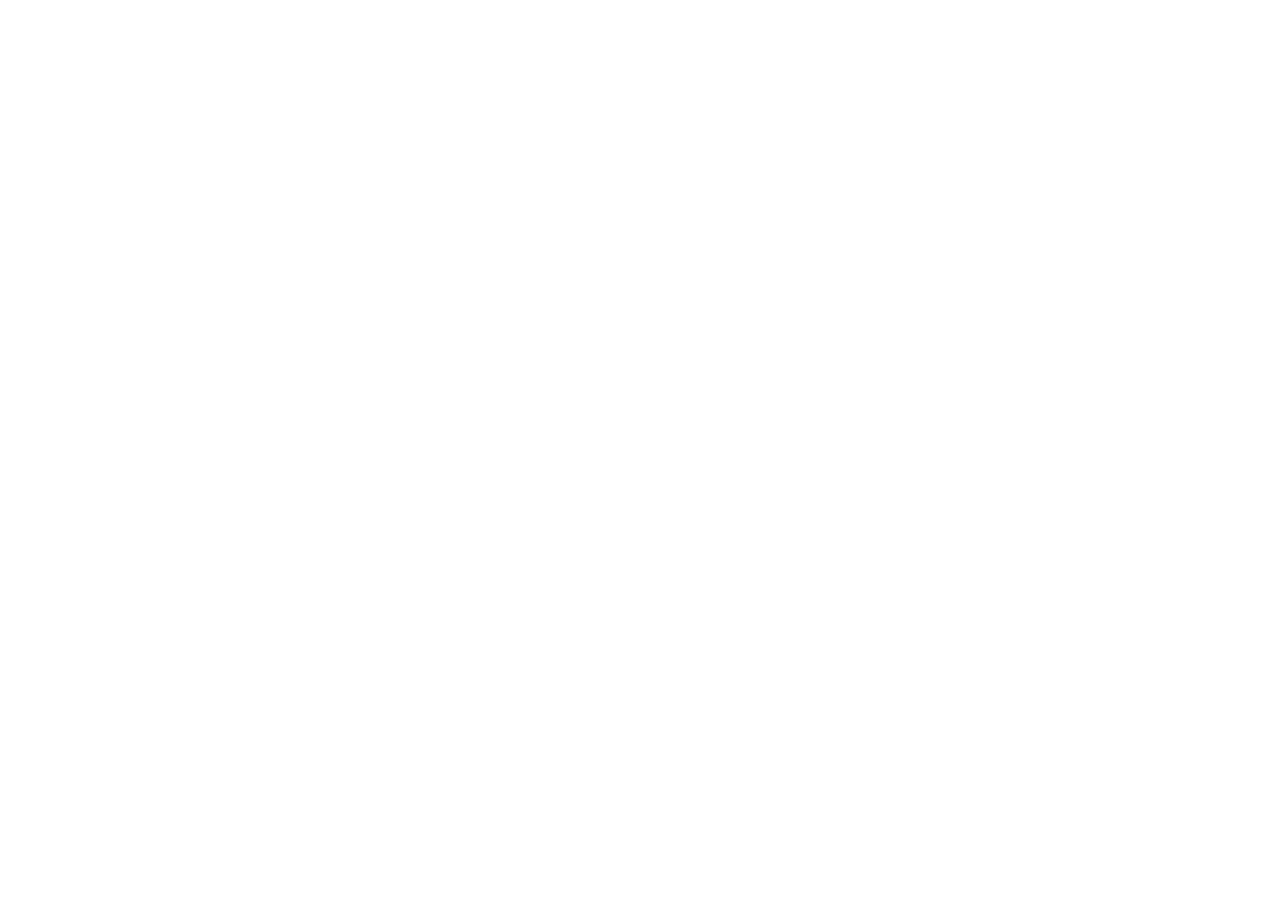
==== about.html @ c3ef5782 "first changes" ====
<!DOCTYPE html>
<html lang="en">
<head>
    <meta charset="UTF-8">
    <meta name="viewport" content="width=device-width, initial-scale=1.0">
    <link rel="stylesheet" href="style.css">
    <script src="script.js" defer></script>
    <title>Manuela Portfolio</title>
</head>
<body>
    
</body>
</html>
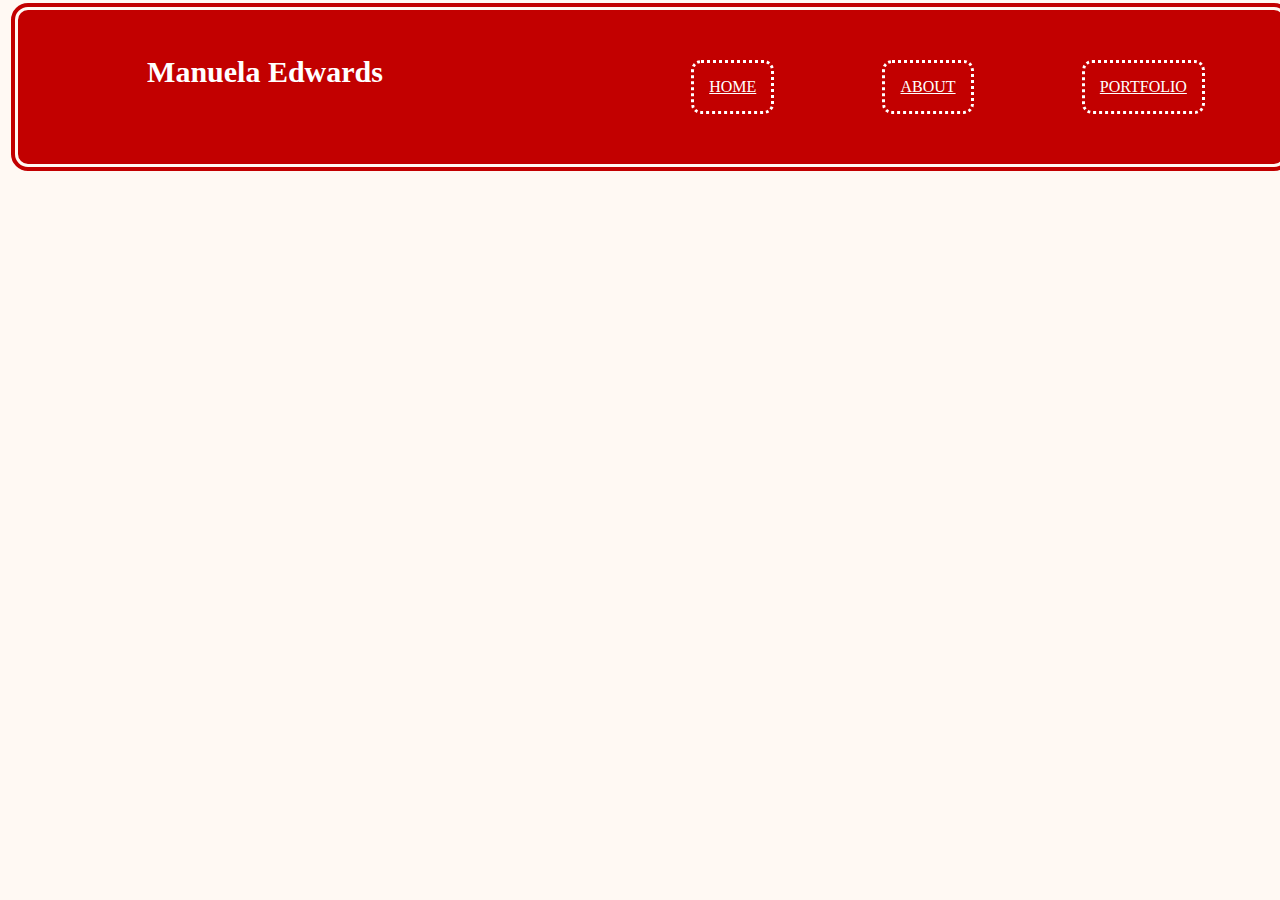
==== commit 872247a5: "home page created" ====
--- a/about.html
+++ b/about.html
@@ -5,9 +5,14 @@
     <meta name="viewport" content="width=device-width, initial-scale=1.0">
     <link rel="stylesheet" href="style.css">
     <script src="script.js" defer></script>
-    <title>Manuela Portfolio</title>
+    <title>About</title>
 </head>
 <body>
-    
+    <nav>
+        <h1 class ="nm">Manuela Edwards</h1>
+        <a href="index.html" class="cntr">HOME</a>
+        <a href="about.html" class="cntr">ABOUT</a>
+        <a href="portfolio.html" class="cntr">PORTFOLIO</a>
+    </nav>
 </body>
 </html>--- a/style.css
+++ b/style.css
@@ -0,0 +1,61 @@
+body {
+    background-color: rgb(255, 249, 243);
+}
+
+nav {
+    border: double 10px  rgb(255, 249, 243);
+    border-radius: 20px;
+    padding: 25px;
+    background-color: rgb(194, 0, 0);
+    font-family: 'lucida sans' ;
+    justify-content: space-around;
+    position: fixed;
+    top: 0;
+    width: 95%;
+    display: flex;
+}
+
+h1 {
+    font-family: 'lucida calligraphy' ;
+    justify-content: space-around;
+    text-align: center;
+    display: flex;
+    flex-wrap: wrap;
+}
+
+.cntr {
+    color: white;
+    margin-top: 25px;
+    margin-bottom: 25px;
+    padding: 15px;
+    border: dotted white;
+    border-radius: 10px;
+}
+
+.nm {
+    font-size: 30px;
+    color: white;
+    padding-right: 200px;
+    padding-left: 50px;
+}
+
+.bls {
+    margin-top: 300px;
+    margin-left: 70px;
+    font-family: 'lucida sans';
+    font-size: 20px;
+    display: inline-block;
+    float: left;
+    width: 500px;
+}
+
+img {
+    margin-top: 200px;
+    margin-right: 70px;
+    height: 500px;
+    border-radius: 50%;
+    display: inline-block;
+    border: dotted 15px rgb(194, 0, 0);
+    float: right;
+}
+
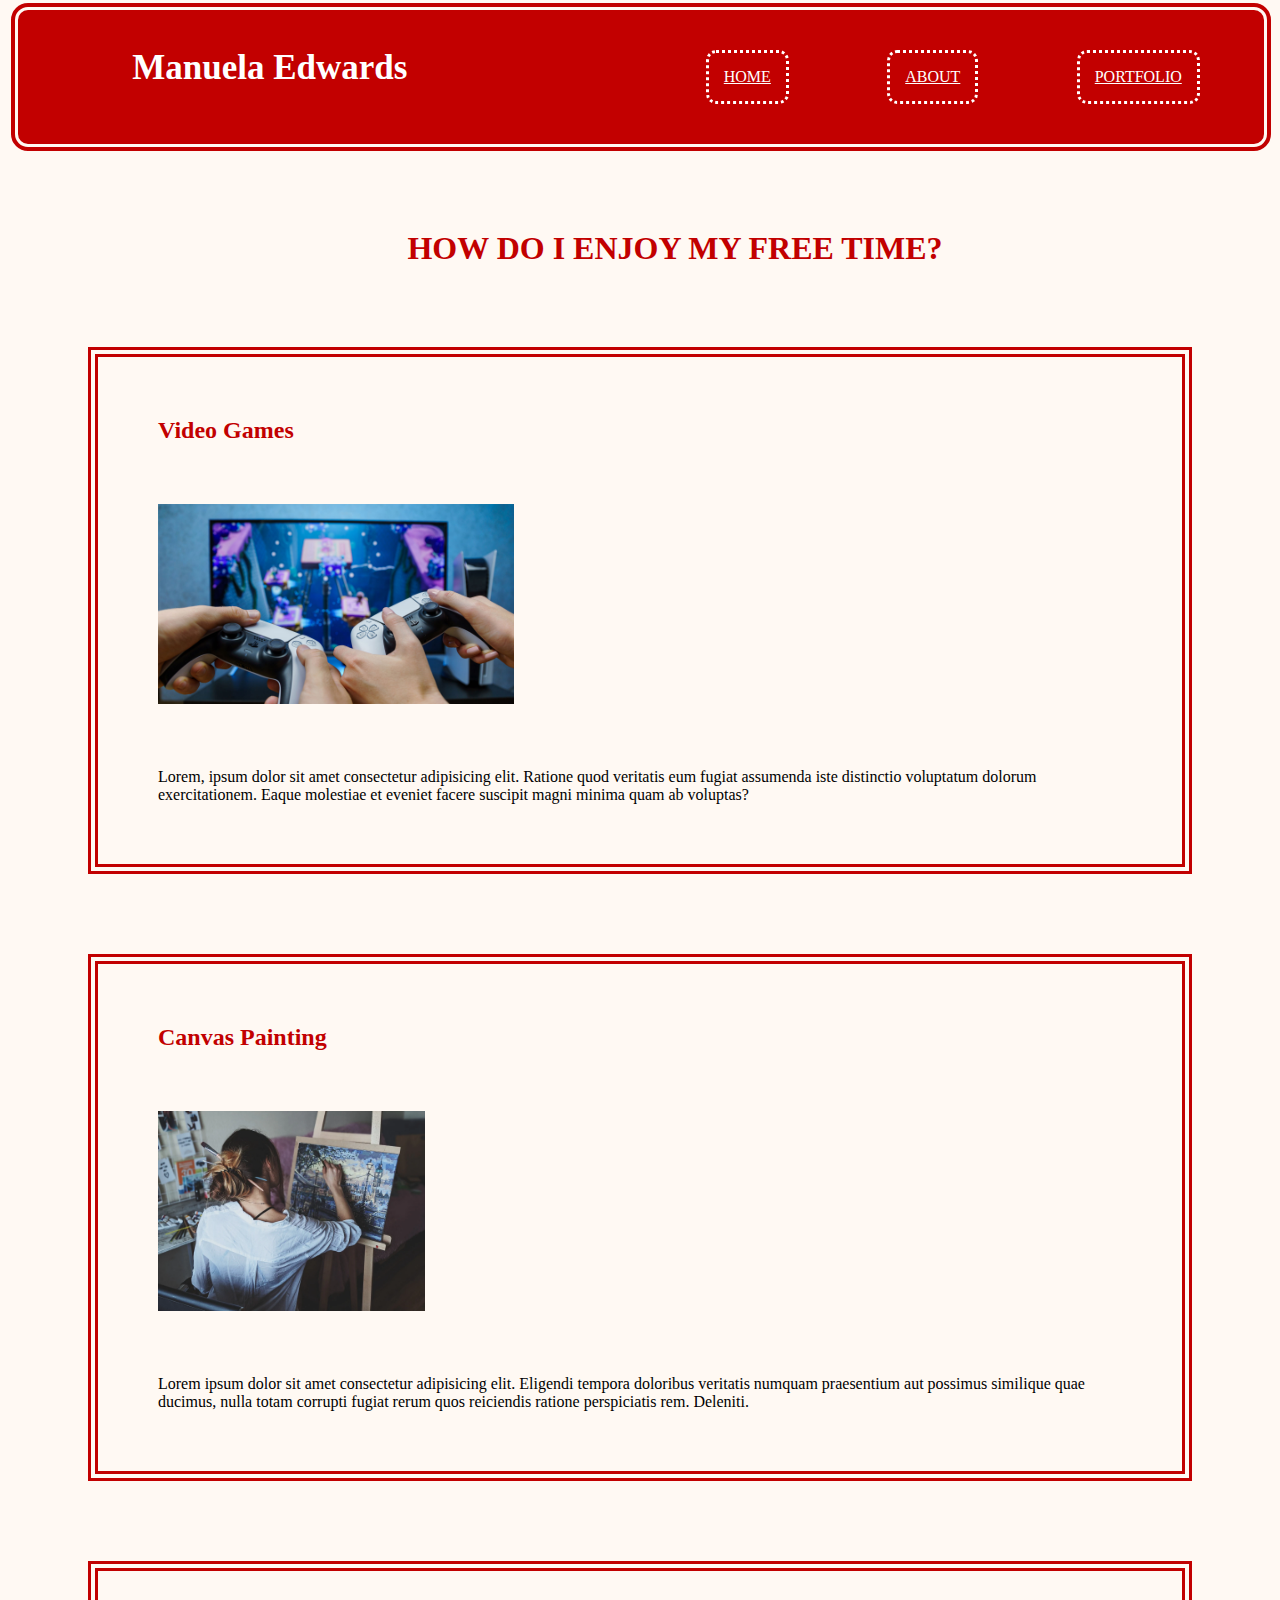
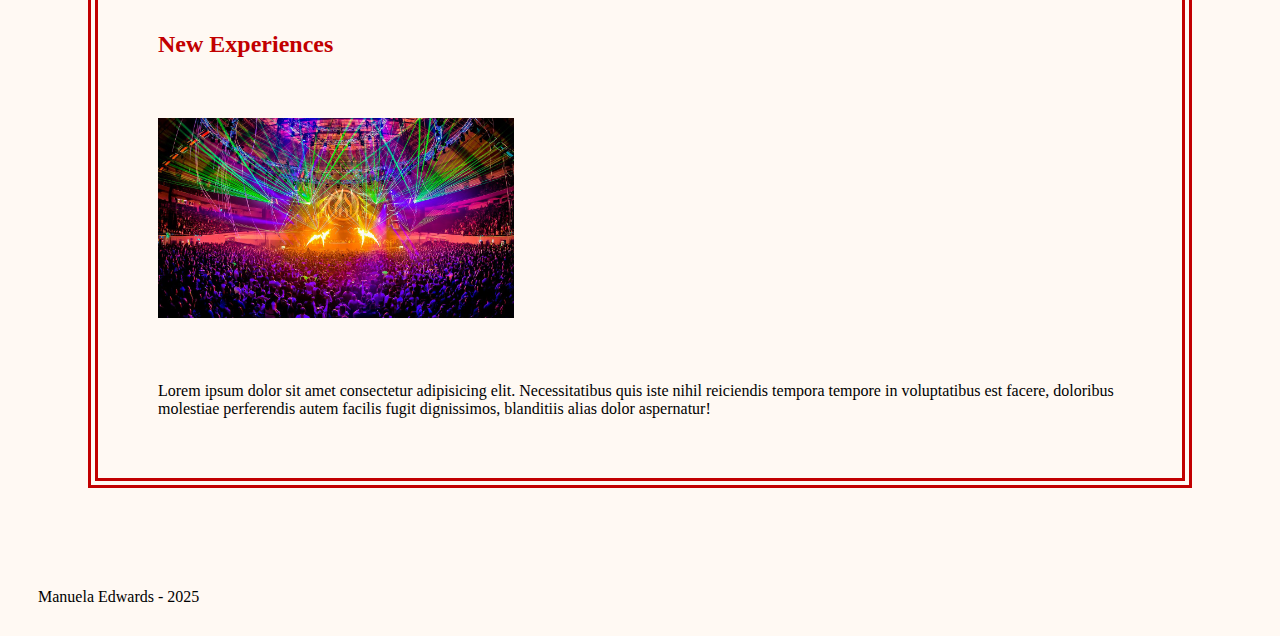
==== commit 5f1e99b4: "about and portfolio changes added" ====
--- a/about.html
+++ b/about.html
@@ -14,5 +14,24 @@
         <a href="about.html" class="cntr">ABOUT</a>
         <a href="portfolio.html" class="cntr">PORTFOLIO</a>
     </nav>
+    <h1 class="mh">HOW DO I ENJOY MY FREE TIME?</h1>
+    <section class="lft">
+        <h2>Video Games</h2>
+        <img src="assets/videogames.jpg" alt="video game playing" class="pht">
+        <p>Lorem, ipsum dolor sit amet consectetur adipisicing elit. Ratione quod veritatis eum fugiat assumenda iste distinctio voluptatum dolorum exercitationem. Eaque molestiae et eveniet facere suscipit magni minima quam ab voluptas?</p>
+    </section>
+    <section class="lft">
+        <h2>Canvas Painting</h2>
+        <img src="assets/painting.webp" alt="canvas painting" class="pht">
+        <p>Lorem ipsum dolor sit amet consectetur adipisicing elit. Eligendi tempora doloribus veritatis numquam praesentium aut possimus similique quae ducimus, nulla totam corrupti fugiat rerum quos reiciendis ratione perspiciatis rem. Deleniti.</p>
+    </section>
+    <section class="lft">
+        <h2>New Experiences</h2>
+        <img src="assets/event.jpg" alt="hiking" class="pht">
+        <p>Lorem ipsum dolor sit amet consectetur adipisicing elit. Necessitatibus quis iste nihil reiciendis tempora tempore in voluptatibus est facere, doloribus molestiae perferendis autem facilis fugit dignissimos, blanditiis alias dolor aspernatur!</p>
+    </section>
+    <footer>
+        <p>Manuela Edwards - 2025</p>
+    </footer>
 </body>
 </html>--- a/style.css
+++ b/style.css
@@ -5,7 +5,7 @@
 nav {
     border: double 10px  rgb(255, 249, 243);
     border-radius: 20px;
-    padding: 25px;
+    padding: 15px;
     background-color: rgb(194, 0, 0);
     font-family: 'lucida sans' ;
     justify-content: space-around;
@@ -16,11 +16,20 @@
 }
 
 h1 {
-    font-family: 'lucida calligraphy' ;
+    font-family: 'lucida bright';
+    color:  rgb(194, 0, 0);
     justify-content: space-around;
     text-align: center;
     display: flex;
     flex-wrap: wrap;
+}
+
+h2 {
+    margin: 10px;
+    padding: 20px;
+    border-radius: 20px;
+    font-family: 'lucida sans';
+    color:  rgb(194, 0, 0);
 }
 
 .cntr {
@@ -33,7 +42,8 @@
 }
 
 .nm {
-    font-size: 30px;
+    font-family: 'lucida calligraphy';
+    font-size: 35px;
     color: white;
     padding-right: 200px;
     padding-left: 50px;
@@ -41,17 +51,17 @@
 
 .bls {
     margin-top: 300px;
-    margin-left: 70px;
-    font-family: 'lucida sans';
+    margin-left: 90px;
+    font-family: 'lucida bright';
     font-size: 20px;
     display: inline-block;
     float: left;
     width: 500px;
 }
 
-img {
+.ppc {
     margin-top: 200px;
-    margin-right: 70px;
+    margin-right: 90px;
     height: 500px;
     border-radius: 50%;
     display: inline-block;
@@ -59,3 +69,28 @@
     float: right;
 }
 
+.mh {
+    margin-top: 230px;
+    margin-left: 70px;
+}
+
+.lft {
+    margin: 80px;
+    padding: 30px;
+    border: double  rgb(194, 0, 0) 10px;
+}
+
+img {
+    height: 200px;
+}
+
+p {
+    margin: 10px;
+    padding: 20px;
+    font-family: 'lucida bright';
+}
+
+.pht {
+    margin: 10px;
+    padding: 20px;
+}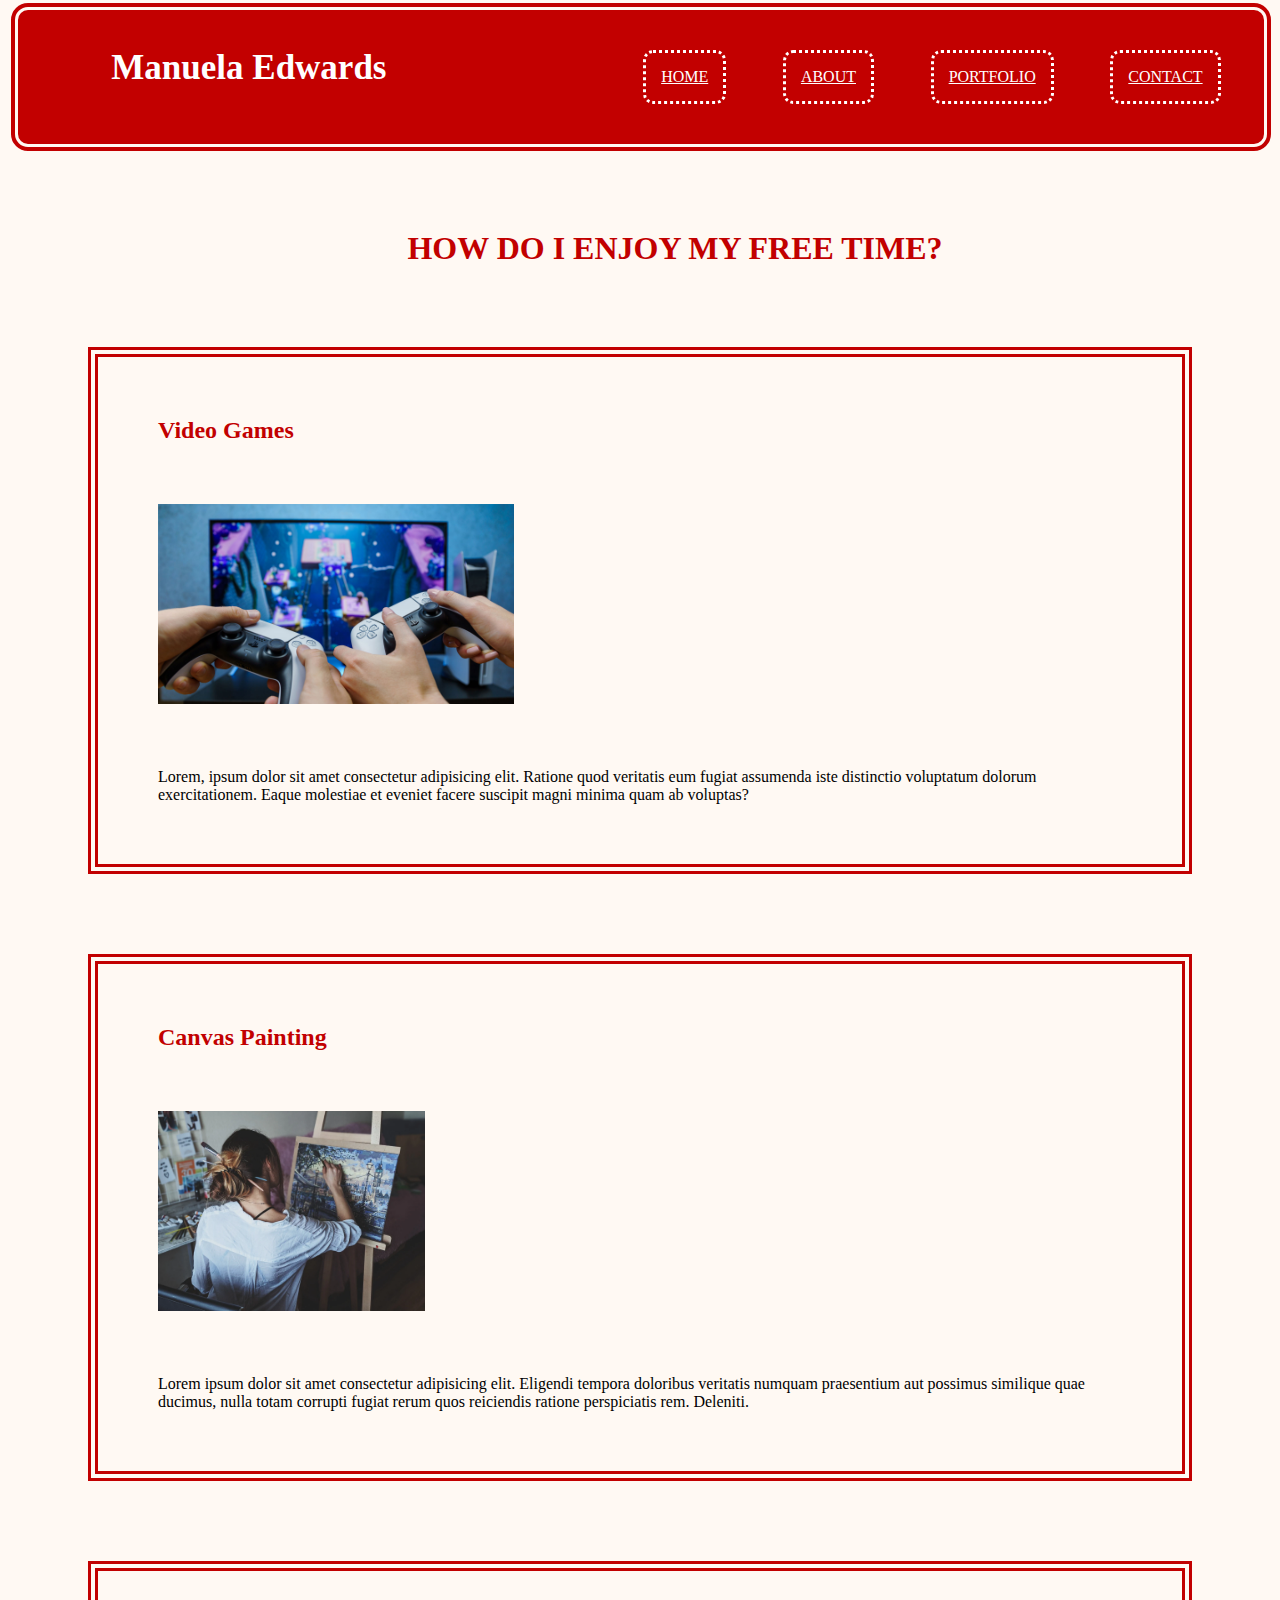
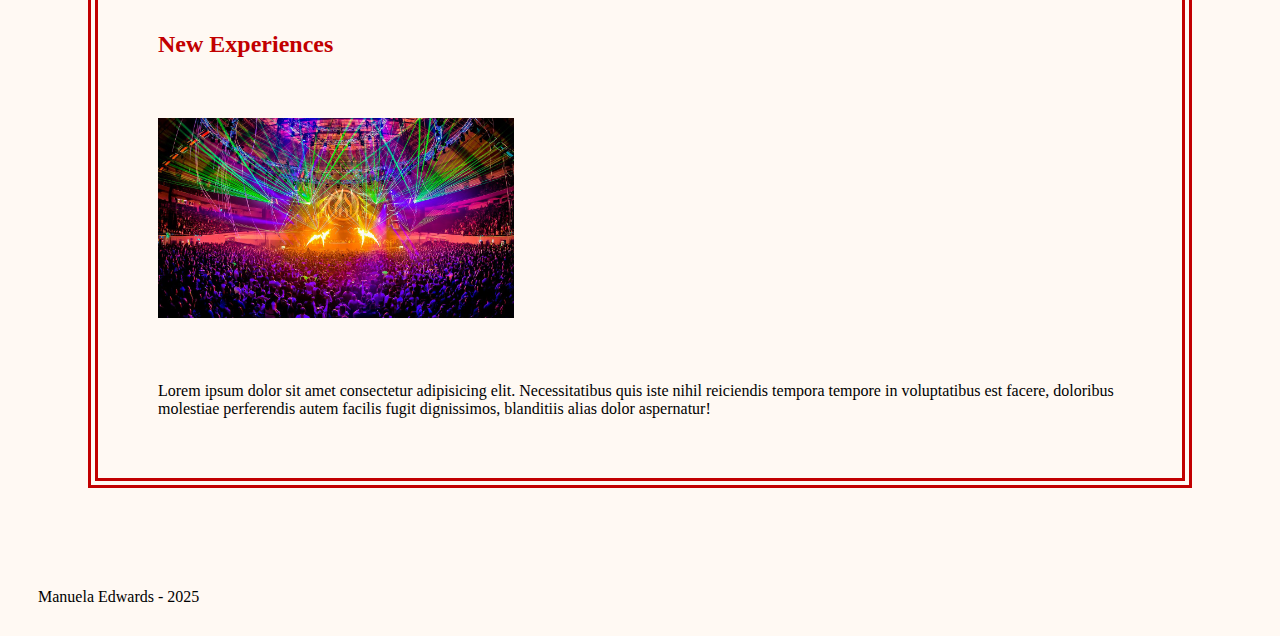
==== commit 0b29c9a7: "contact page created and added to nav" ====
--- a/about.html
+++ b/about.html
@@ -13,6 +13,7 @@
         <a href="index.html" class="cntr">HOME</a>
         <a href="about.html" class="cntr">ABOUT</a>
         <a href="portfolio.html" class="cntr">PORTFOLIO</a>
+        <a href="contact.html" class="cntr">CONTACT</a>
     </nav>
     <h1 class="mh">HOW DO I ENJOY MY FREE TIME?</h1>
     <section class="lft">
--- a/style.css
+++ b/style.css
@@ -39,6 +39,7 @@
     padding: 15px;
     border: dotted white;
     border-radius: 10px;
+    justify-content: flex-end;
 }
 
 .nm {
@@ -63,6 +64,7 @@
     margin-top: 200px;
     margin-right: 90px;
     height: 500px;
+    padding: 5px;
     border-radius: 50%;
     display: inline-block;
     border: dotted 15px rgb(194, 0, 0);
@@ -91,6 +93,13 @@
 }
 
 .pht {
+    margin-left: 30px;
     margin: 10px;
     padding: 20px;
+}
+
+.frm {
+    margin: 80px;
+    padding: 30px;
+    border: double  rgb(194, 0, 0) 10px
 }